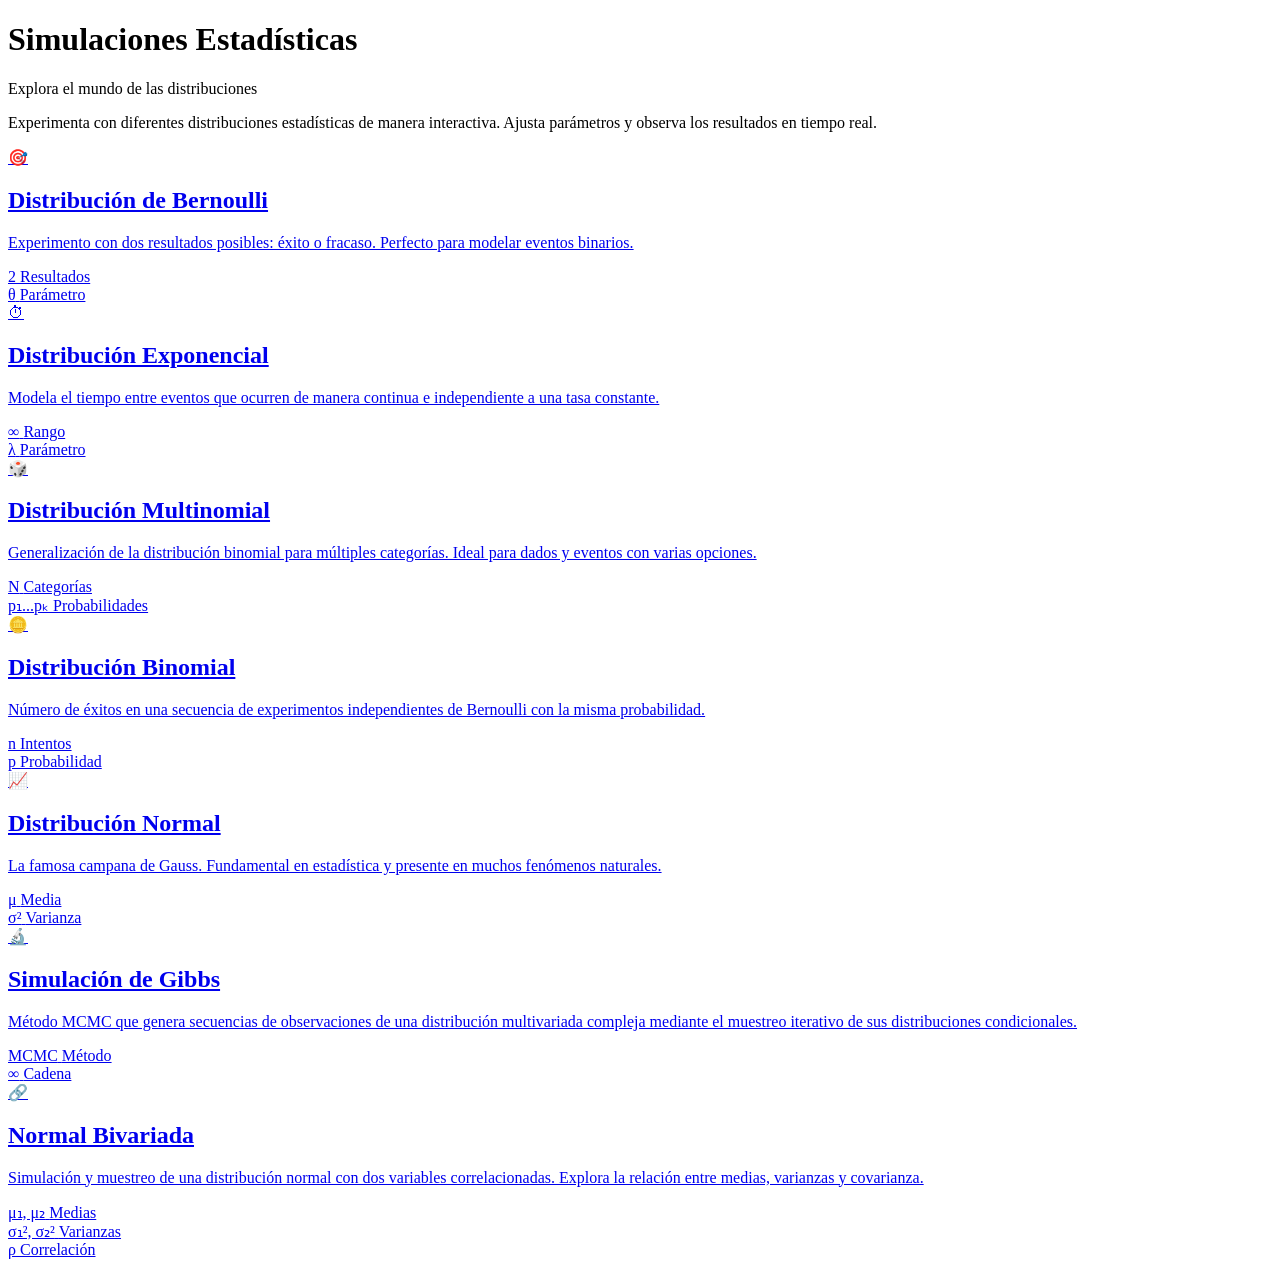
==== templates/index.html @ 39068b7f "boton de graficas" ====
<!DOCTYPE html>
<html lang="es">
<head>
    <meta charset="UTF-8">
    <meta name="viewport" content="width=device-width, initial-scale=1.0">
    <title>Simulaciones Estadísticas</title>
    <link rel="stylesheet" href="{{ url_for('static', filename='styles/c1.css') }}">
</head>
<body>
    <div class="container">
        <header class="header">
            <h1 class="title">Simulaciones Estadísticas</h1>
            <p class="subtitle">Explora el mundo de las distribuciones</p>
            <p class="description">
                Experimenta con diferentes distribuciones estadísticas de manera interactiva. 
                Ajusta parámetros y observa los resultados en tiempo real.
            </p>
        </header>

        <main class="distributions-grid">
            <a href="/bernoulli" class="distribution-card bernoulli">
                <div class="card-header">
                    <span class="card-icon">🎯</span>
                    <h2 class="card-title">Distribución de Bernoulli</h2>
                </div>
                <p class="card-description">
                    Experimento con dos resultados posibles: éxito o fracaso. 
                    Perfecto para modelar eventos binarios.
                </p>
                <div class="card-params">
                    <div class="param-item">
                        <span class="param-value">2</span>
                        <span class="param-label">Resultados</span>
                    </div>
                    <div class="param-item">
                        <span class="param-value">θ</span>
                        <span class="param-label">Parámetro</span>
                    </div>
                </div>
            </a>

            <a href="/exponencial" class="distribution-card exponencial">
                <div class="card-header">
                    <span class="card-icon">⏱</span>
                    <h2 class="card-title">Distribución Exponencial</h2>
                </div>
                <p class="card-description">
                    Modela el tiempo entre eventos que ocurren de manera continua 
                    e independiente a una tasa constante.
                </p>
                <div class="card-params">
                    <div class="param-item">
                        <span class="param-value">∞</span>
                        <span class="param-label">Rango</span>
                    </div>
                    <div class="param-item">
                        <span class="param-value">λ</span>
                        <span class="param-label">Parámetro</span>
                    </div>
                </div>
            </a>

            <a href="/multinomial" class="distribution-card multinomial">
                <div class="card-header">
                    <span class="card-icon">🎲</span>
                    <h2 class="card-title">Distribución Multinomial</h2>
                </div>
                <p class="card-description">
                    Generalización de la distribución binomial para múltiples 
                    categorías. Ideal para dados y eventos con varias opciones.
                </p>
                <div class="card-params">
                    <div class="param-item">
                        <span class="param-value">N</span>
                        <span class="param-label">Categorías</span>
                    </div>
                    <div class="param-item">
                        <span class="param-value">p₁...pₖ</span>
                        <span class="param-label">Probabilidades</span>
                    </div>
                </div>
            </a>

            <a href="/binomial" class="distribution-card binomial">
                <div class="card-header">
                    <span class="card-icon">🪙</span>
                    <h2 class="card-title">Distribución Binomial</h2>
                </div>
                <p class="card-description">
                    Número de éxitos en una secuencia de experimentos 
                    independientes de Bernoulli con la misma probabilidad.
                </p>
                <div class="card-params">
                    <div class="param-item">
                        <span class="param-value">n</span>
                        <span class="param-label">Intentos</span>
                    </div>
                    <div class="param-item">
                        <span class="param-value">p</span>
                        <span class="param-label">Probabilidad</span>
                    </div>
                </div>
            </a>

            <a href="/normal" class="distribution-card normal">
                <div class="card-header">
                    <span class="card-icon">📈</span>
                    <h2 class="card-title">Distribución Normal</h2>
                </div>
                <p class="card-description">
                    La famosa campana de Gauss. Fundamental en estadística 
                    y presente en muchos fenómenos naturales.
                </p>
                <div class="card-params">
                    <div class="param-item">
                        <span class="param-value">μ</span>
                        <span class="param-label">Media</span>
                    </div>
                    <div class="param-item">
                        <span class="param-value">σ²</span>
                        <span class="param-label">Varianza</span>
                    </div>
                </div>
            </a>

            <a href="/gebbs" class="distribution-card gebbs">
                <div class="card-header">
                    <span class="card-icon">🔬</span>
                    <h2 class="card-title">Simulación de Gibbs</h2>
                </div>
                <p class="card-description">
                    Método MCMC que genera secuencias de observaciones de una distribución multivariada compleja mediante el muestreo iterativo de sus distribuciones condicionales.
                </p>
                <div class="card-params">
                    <div class="param-item">
                        <span class="param-value">MCMC</span>
                        <span class="param-label">Método</span>
                    </div>
                    <div class="param-item">
                        <span class="param-value">∞</span>
                        <span class="param-label">Cadena</span>
                    </div>
                </div>
            </a>
            <a href="/normal_2" class="distribution-card normal2">
                <div class="card-header">
                    <span class="card-icon">🔗</span>
                    <h2 class="card-title">Normal Bivariada</h2>
                </div>
                <p class="card-description">
                    Simulación y muestreo de una distribución normal con dos variables correlacionadas. Explora la relación entre medias, varianzas y covarianza.
                </p>
                <div class="card-params">
                    <div class="param-item">
                        <span class="param-value">μ₁, μ₂</span>
                        <span class="param-label">Medias</span>
                    </div>
                    <div class="param-item">
                        <span class="param-value">σ₁², σ₂²</span>
                        <span class="param-label">Varianzas</span>
                    </div>
                    <div class="param-item">
                        <span class="param-value">ρ</span>
                        <span class="param-label">Correlación</span>
                    </div>
                </div>
            </a>
        </main>


    </div>
</body>
</html>
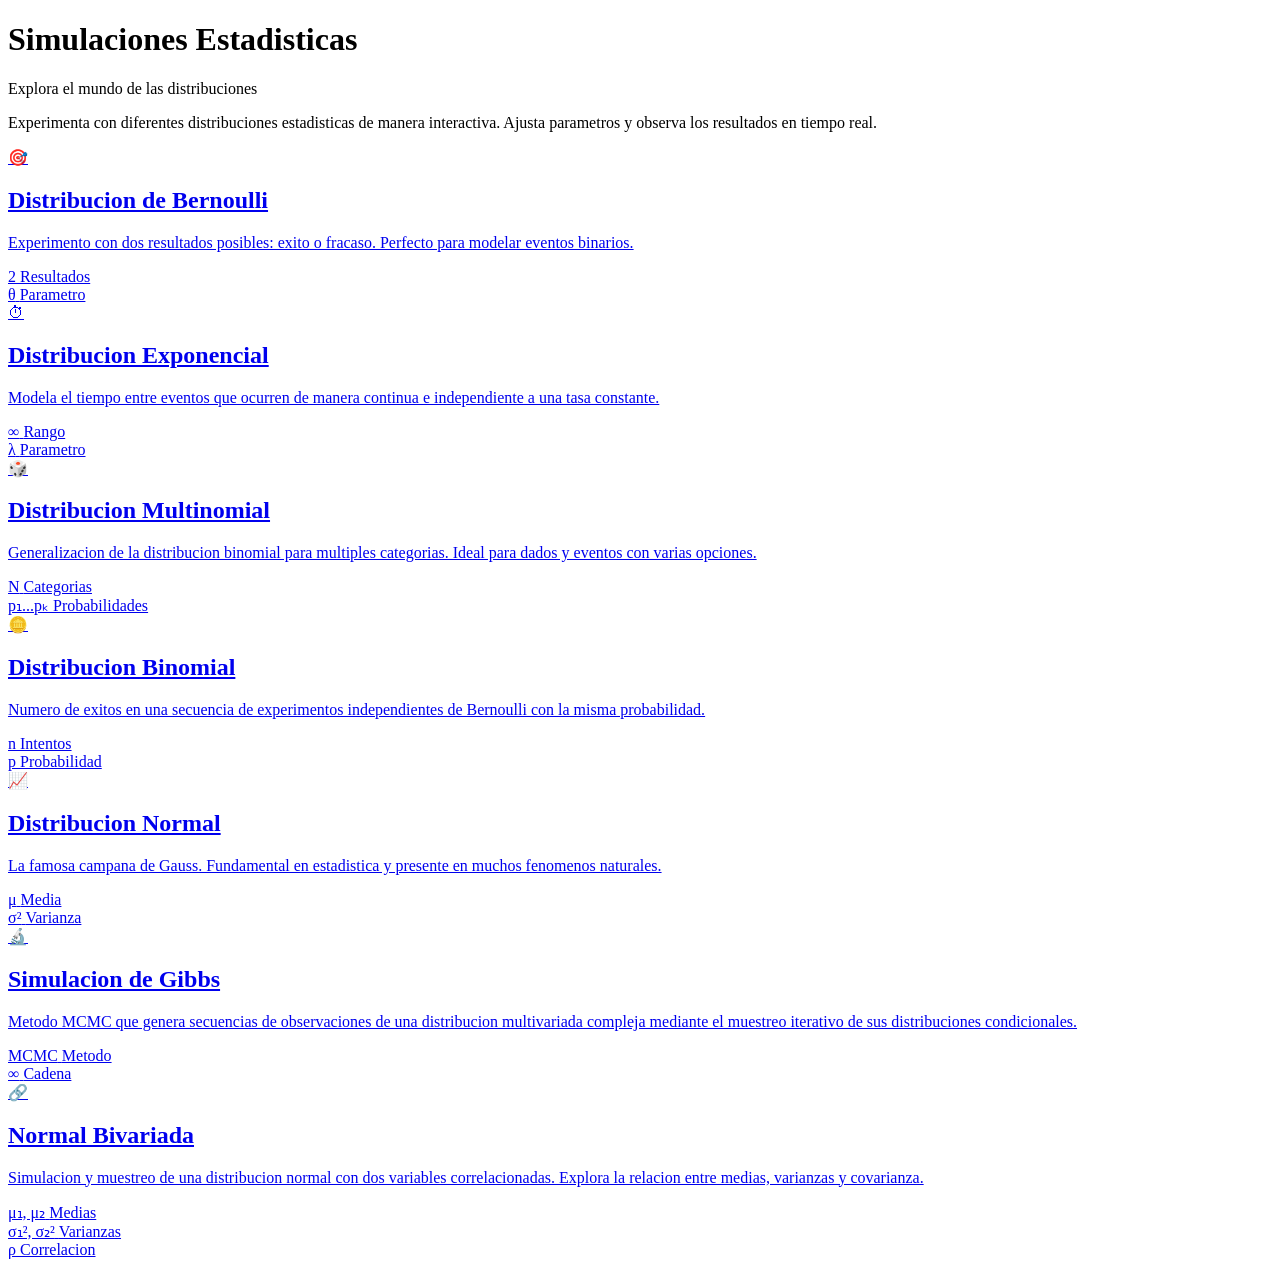
==== commit 7f0ac63a: "Boton de descarga y conversion a CSV UwU" ====
--- a/templates/index.html
+++ b/templates/index.html
@@ -3,17 +3,17 @@
 <head>
     <meta charset="UTF-8">
     <meta name="viewport" content="width=device-width, initial-scale=1.0">
-    <title>Simulaciones Estadísticas</title>
+    <title>Simulaciones Estadisticas</title>
     <link rel="stylesheet" href="{{ url_for('static', filename='styles/c1.css') }}">
 </head>
 <body>
     <div class="container">
         <header class="header">
-            <h1 class="title">Simulaciones Estadísticas</h1>
+            <h1 class="title">Simulaciones Estadisticas</h1>
             <p class="subtitle">Explora el mundo de las distribuciones</p>
             <p class="description">
-                Experimenta con diferentes distribuciones estadísticas de manera interactiva. 
-                Ajusta parámetros y observa los resultados en tiempo real.
+                Experimenta con diferentes distribuciones estadisticas de manera interactiva. 
+                Ajusta parametros y observa los resultados en tiempo real.
             </p>
         </header>
 
@@ -21,10 +21,10 @@
             <a href="/bernoulli" class="distribution-card bernoulli">
                 <div class="card-header">
                     <span class="card-icon">🎯</span>
-                    <h2 class="card-title">Distribución de Bernoulli</h2>
+                    <h2 class="card-title">Distribucion de Bernoulli</h2>
                 </div>
                 <p class="card-description">
-                    Experimento con dos resultados posibles: éxito o fracaso. 
+                    Experimento con dos resultados posibles: exito o fracaso. 
                     Perfecto para modelar eventos binarios.
                 </p>
                 <div class="card-params">
@@ -34,7 +34,7 @@
                     </div>
                     <div class="param-item">
                         <span class="param-value">θ</span>
-                        <span class="param-label">Parámetro</span>
+                        <span class="param-label">Parametro</span>
                     </div>
                 </div>
             </a>
@@ -42,7 +42,7 @@
             <a href="/exponencial" class="distribution-card exponencial">
                 <div class="card-header">
                     <span class="card-icon">⏱</span>
-                    <h2 class="card-title">Distribución Exponencial</h2>
+                    <h2 class="card-title">Distribucion Exponencial</h2>
                 </div>
                 <p class="card-description">
                     Modela el tiempo entre eventos que ocurren de manera continua 
@@ -55,7 +55,7 @@
                     </div>
                     <div class="param-item">
                         <span class="param-value">λ</span>
-                        <span class="param-label">Parámetro</span>
+                        <span class="param-label">Parametro</span>
                     </div>
                 </div>
             </a>
@@ -63,16 +63,16 @@
             <a href="/multinomial" class="distribution-card multinomial">
                 <div class="card-header">
                     <span class="card-icon">🎲</span>
-                    <h2 class="card-title">Distribución Multinomial</h2>
+                    <h2 class="card-title">Distribucion Multinomial</h2>
                 </div>
                 <p class="card-description">
-                    Generalización de la distribución binomial para múltiples 
-                    categorías. Ideal para dados y eventos con varias opciones.
+                    Generalizacion de la distribucion binomial para multiples 
+                    categorias. Ideal para dados y eventos con varias opciones.
                 </p>
                 <div class="card-params">
                     <div class="param-item">
                         <span class="param-value">N</span>
-                        <span class="param-label">Categorías</span>
+                        <span class="param-label">Categorias</span>
                     </div>
                     <div class="param-item">
                         <span class="param-value">p₁...pₖ</span>
@@ -84,10 +84,10 @@
             <a href="/binomial" class="distribution-card binomial">
                 <div class="card-header">
                     <span class="card-icon">🪙</span>
-                    <h2 class="card-title">Distribución Binomial</h2>
+                    <h2 class="card-title">Distribucion Binomial</h2>
                 </div>
                 <p class="card-description">
-                    Número de éxitos en una secuencia de experimentos 
+                    Numero de exitos en una secuencia de experimentos 
                     independientes de Bernoulli con la misma probabilidad.
                 </p>
                 <div class="card-params">
@@ -105,11 +105,11 @@
             <a href="/normal" class="distribution-card normal">
                 <div class="card-header">
                     <span class="card-icon">📈</span>
-                    <h2 class="card-title">Distribución Normal</h2>
+                    <h2 class="card-title">Distribucion Normal</h2>
                 </div>
                 <p class="card-description">
-                    La famosa campana de Gauss. Fundamental en estadística 
-                    y presente en muchos fenómenos naturales.
+                    La famosa campana de Gauss. Fundamental en estadistica 
+                    y presente en muchos fenomenos naturales.
                 </p>
                 <div class="card-params">
                     <div class="param-item">
@@ -126,15 +126,15 @@
             <a href="/gebbs" class="distribution-card gebbs">
                 <div class="card-header">
                     <span class="card-icon">🔬</span>
-                    <h2 class="card-title">Simulación de Gibbs</h2>
+                    <h2 class="card-title">Simulacion de Gibbs</h2>
                 </div>
                 <p class="card-description">
-                    Método MCMC que genera secuencias de observaciones de una distribución multivariada compleja mediante el muestreo iterativo de sus distribuciones condicionales.
+                    Metodo MCMC que genera secuencias de observaciones de una distribucion multivariada compleja mediante el muestreo iterativo de sus distribuciones condicionales.
                 </p>
                 <div class="card-params">
                     <div class="param-item">
                         <span class="param-value">MCMC</span>
-                        <span class="param-label">Método</span>
+                        <span class="param-label">Metodo</span>
                     </div>
                     <div class="param-item">
                         <span class="param-value">∞</span>
@@ -148,7 +148,7 @@
                     <h2 class="card-title">Normal Bivariada</h2>
                 </div>
                 <p class="card-description">
-                    Simulación y muestreo de una distribución normal con dos variables correlacionadas. Explora la relación entre medias, varianzas y covarianza.
+                    Simulacion y muestreo de una distribucion normal con dos variables correlacionadas. Explora la relacion entre medias, varianzas y covarianza.
                 </p>
                 <div class="card-params">
                     <div class="param-item">
@@ -161,7 +161,7 @@
                     </div>
                     <div class="param-item">
                         <span class="param-value">ρ</span>
-                        <span class="param-label">Correlación</span>
+                        <span class="param-label">Correlacion</span>
                     </div>
                 </div>
             </a>
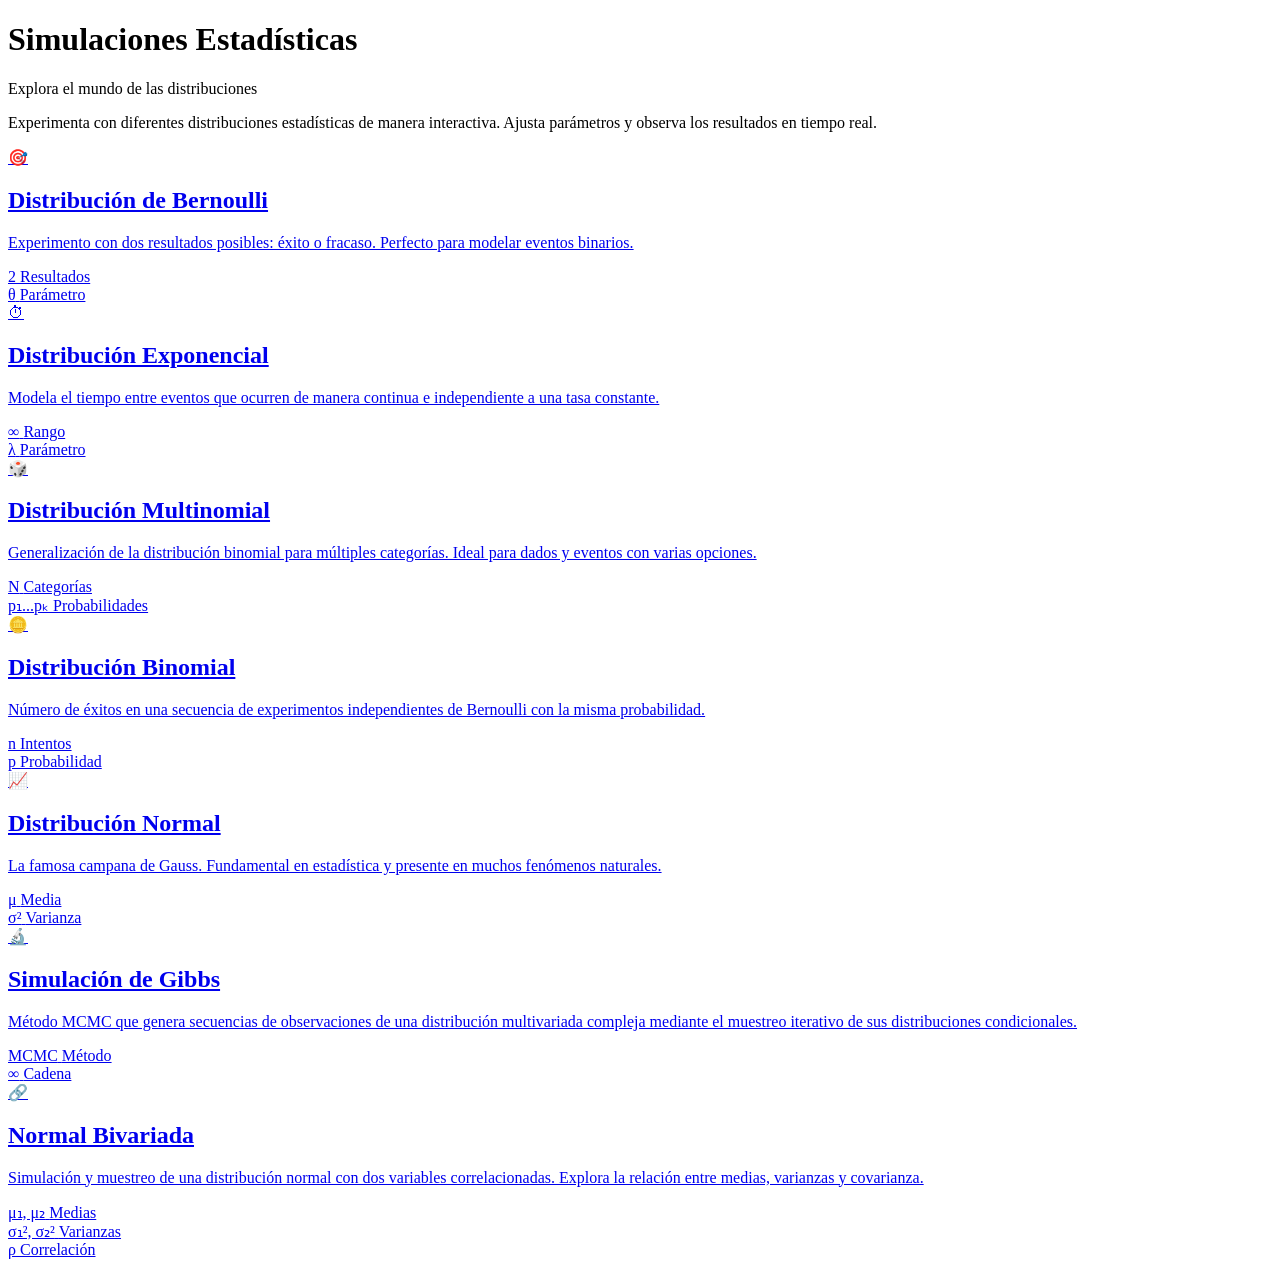
==== commit 87b48aa4: "nuevo guardado" ====
--- a/templates/index.html
+++ b/templates/index.html
@@ -3,17 +3,17 @@
 <head>
     <meta charset="UTF-8">
     <meta name="viewport" content="width=device-width, initial-scale=1.0">
-    <title>Simulaciones Estadisticas</title>
+    <title>Simulaciones Estadísticas</title>
     <link rel="stylesheet" href="{{ url_for('static', filename='styles/c1.css') }}">
 </head>
 <body>
     <div class="container">
         <header class="header">
-            <h1 class="title">Simulaciones Estadisticas</h1>
+            <h1 class="title">Simulaciones Estadísticas</h1>
             <p class="subtitle">Explora el mundo de las distribuciones</p>
             <p class="description">
-                Experimenta con diferentes distribuciones estadisticas de manera interactiva. 
-                Ajusta parametros y observa los resultados en tiempo real.
+                Experimenta con diferentes distribuciones estadísticas de manera interactiva. 
+                Ajusta parámetros y observa los resultados en tiempo real.
             </p>
         </header>
 
@@ -21,10 +21,10 @@
             <a href="/bernoulli" class="distribution-card bernoulli">
                 <div class="card-header">
                     <span class="card-icon">🎯</span>
-                    <h2 class="card-title">Distribucion de Bernoulli</h2>
+                    <h2 class="card-title">Distribución de Bernoulli</h2>
                 </div>
                 <p class="card-description">
-                    Experimento con dos resultados posibles: exito o fracaso. 
+                    Experimento con dos resultados posibles: éxito o fracaso. 
                     Perfecto para modelar eventos binarios.
                 </p>
                 <div class="card-params">
@@ -34,7 +34,7 @@
                     </div>
                     <div class="param-item">
                         <span class="param-value">θ</span>
-                        <span class="param-label">Parametro</span>
+                        <span class="param-label">Parámetro</span>
                     </div>
                 </div>
             </a>
@@ -42,7 +42,7 @@
             <a href="/exponencial" class="distribution-card exponencial">
                 <div class="card-header">
                     <span class="card-icon">⏱</span>
-                    <h2 class="card-title">Distribucion Exponencial</h2>
+                    <h2 class="card-title">Distribución Exponencial</h2>
                 </div>
                 <p class="card-description">
                     Modela el tiempo entre eventos que ocurren de manera continua 
@@ -55,7 +55,7 @@
                     </div>
                     <div class="param-item">
                         <span class="param-value">λ</span>
-                        <span class="param-label">Parametro</span>
+                        <span class="param-label">Parámetro</span>
                     </div>
                 </div>
             </a>
@@ -63,16 +63,16 @@
             <a href="/multinomial" class="distribution-card multinomial">
                 <div class="card-header">
                     <span class="card-icon">🎲</span>
-                    <h2 class="card-title">Distribucion Multinomial</h2>
+                    <h2 class="card-title">Distribución Multinomial</h2>
                 </div>
                 <p class="card-description">
-                    Generalizacion de la distribucion binomial para multiples 
-                    categorias. Ideal para dados y eventos con varias opciones.
+                    Generalización de la distribución binomial para múltiples 
+                    categorías. Ideal para dados y eventos con varias opciones.
                 </p>
                 <div class="card-params">
                     <div class="param-item">
                         <span class="param-value">N</span>
-                        <span class="param-label">Categorias</span>
+                        <span class="param-label">Categorías</span>
                     </div>
                     <div class="param-item">
                         <span class="param-value">p₁...pₖ</span>
@@ -84,10 +84,10 @@
             <a href="/binomial" class="distribution-card binomial">
                 <div class="card-header">
                     <span class="card-icon">🪙</span>
-                    <h2 class="card-title">Distribucion Binomial</h2>
+                    <h2 class="card-title">Distribución Binomial</h2>
                 </div>
                 <p class="card-description">
-                    Numero de exitos en una secuencia de experimentos 
+                    Número de éxitos en una secuencia de experimentos 
                     independientes de Bernoulli con la misma probabilidad.
                 </p>
                 <div class="card-params">
@@ -105,11 +105,11 @@
             <a href="/normal" class="distribution-card normal">
                 <div class="card-header">
                     <span class="card-icon">📈</span>
-                    <h2 class="card-title">Distribucion Normal</h2>
+                    <h2 class="card-title">Distribución Normal</h2>
                 </div>
                 <p class="card-description">
-                    La famosa campana de Gauss. Fundamental en estadistica 
-                    y presente en muchos fenomenos naturales.
+                    La famosa campana de Gauss. Fundamental en estadística 
+                    y presente en muchos fenómenos naturales.
                 </p>
                 <div class="card-params">
                     <div class="param-item">
@@ -126,15 +126,15 @@
             <a href="/gebbs" class="distribution-card gebbs">
                 <div class="card-header">
                     <span class="card-icon">🔬</span>
-                    <h2 class="card-title">Simulacion de Gibbs</h2>
+                    <h2 class="card-title">Simulación de Gibbs</h2>
                 </div>
                 <p class="card-description">
-                    Metodo MCMC que genera secuencias de observaciones de una distribucion multivariada compleja mediante el muestreo iterativo de sus distribuciones condicionales.
+                    Método MCMC que genera secuencias de observaciones de una distribución multivariada compleja mediante el muestreo iterativo de sus distribuciones condicionales.
                 </p>
                 <div class="card-params">
                     <div class="param-item">
                         <span class="param-value">MCMC</span>
-                        <span class="param-label">Metodo</span>
+                        <span class="param-label">Método</span>
                     </div>
                     <div class="param-item">
                         <span class="param-value">∞</span>
@@ -148,7 +148,7 @@
                     <h2 class="card-title">Normal Bivariada</h2>
                 </div>
                 <p class="card-description">
-                    Simulacion y muestreo de una distribucion normal con dos variables correlacionadas. Explora la relacion entre medias, varianzas y covarianza.
+                    Simulación y muestreo de una distribución normal con dos variables correlacionadas. Explora la relación entre medias, varianzas y covarianza.
                 </p>
                 <div class="card-params">
                     <div class="param-item">
@@ -161,7 +161,7 @@
                     </div>
                     <div class="param-item">
                         <span class="param-value">ρ</span>
-                        <span class="param-label">Correlacion</span>
+                        <span class="param-label">Correlación</span>
                     </div>
                 </div>
             </a>
@@ -170,4 +170,4 @@
 
     </div>
 </body>
-</html>+</html>   
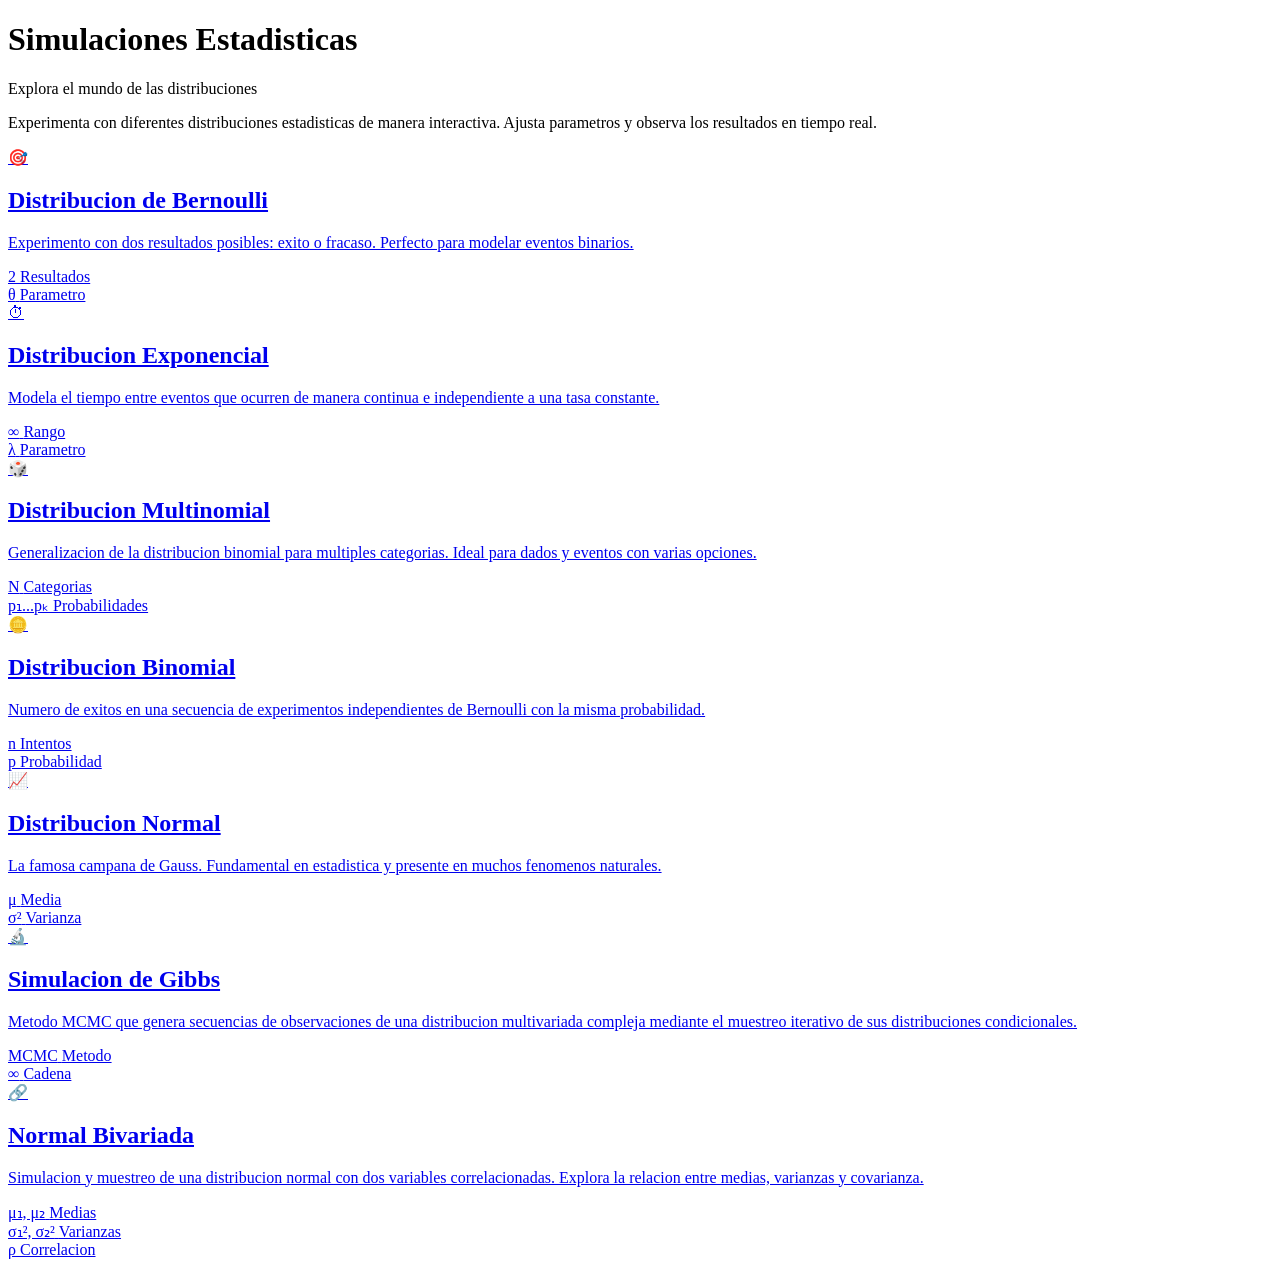
==== commit fe13bc1d: "nueva posicion de graficas" ====
--- a/templates/index.html
+++ b/templates/index.html
@@ -3,17 +3,17 @@
 <head>
     <meta charset="UTF-8">
     <meta name="viewport" content="width=device-width, initial-scale=1.0">
-    <title>Simulaciones Estadísticas</title>
+    <title>Simulaciones Estadisticas</title>
     <link rel="stylesheet" href="{{ url_for('static', filename='styles/c1.css') }}">
 </head>
 <body>
     <div class="container">
         <header class="header">
-            <h1 class="title">Simulaciones Estadísticas</h1>
+            <h1 class="title">Simulaciones Estadisticas</h1>
             <p class="subtitle">Explora el mundo de las distribuciones</p>
             <p class="description">
-                Experimenta con diferentes distribuciones estadísticas de manera interactiva. 
-                Ajusta parámetros y observa los resultados en tiempo real.
+                Experimenta con diferentes distribuciones estadisticas de manera interactiva. 
+                Ajusta parametros y observa los resultados en tiempo real.
             </p>
         </header>
 
@@ -21,10 +21,10 @@
             <a href="/bernoulli" class="distribution-card bernoulli">
                 <div class="card-header">
                     <span class="card-icon">🎯</span>
-                    <h2 class="card-title">Distribución de Bernoulli</h2>
+                    <h2 class="card-title">Distribucion de Bernoulli</h2>
                 </div>
                 <p class="card-description">
-                    Experimento con dos resultados posibles: éxito o fracaso. 
+                    Experimento con dos resultados posibles: exito o fracaso. 
                     Perfecto para modelar eventos binarios.
                 </p>
                 <div class="card-params">
@@ -34,7 +34,7 @@
                     </div>
                     <div class="param-item">
                         <span class="param-value">θ</span>
-                        <span class="param-label">Parámetro</span>
+                        <span class="param-label">Parametro</span>
                     </div>
                 </div>
             </a>
@@ -42,7 +42,7 @@
             <a href="/exponencial" class="distribution-card exponencial">
                 <div class="card-header">
                     <span class="card-icon">⏱</span>
-                    <h2 class="card-title">Distribución Exponencial</h2>
+                    <h2 class="card-title">Distribucion Exponencial</h2>
                 </div>
                 <p class="card-description">
                     Modela el tiempo entre eventos que ocurren de manera continua 
@@ -55,7 +55,7 @@
                     </div>
                     <div class="param-item">
                         <span class="param-value">λ</span>
-                        <span class="param-label">Parámetro</span>
+                        <span class="param-label">Parametro</span>
                     </div>
                 </div>
             </a>
@@ -63,16 +63,16 @@
             <a href="/multinomial" class="distribution-card multinomial">
                 <div class="card-header">
                     <span class="card-icon">🎲</span>
-                    <h2 class="card-title">Distribución Multinomial</h2>
+                    <h2 class="card-title">Distribucion Multinomial</h2>
                 </div>
                 <p class="card-description">
-                    Generalización de la distribución binomial para múltiples 
-                    categorías. Ideal para dados y eventos con varias opciones.
+                    Generalizacion de la distribucion binomial para multiples 
+                    categorias. Ideal para dados y eventos con varias opciones.
                 </p>
                 <div class="card-params">
                     <div class="param-item">
                         <span class="param-value">N</span>
-                        <span class="param-label">Categorías</span>
+                        <span class="param-label">Categorias</span>
                     </div>
                     <div class="param-item">
                         <span class="param-value">p₁...pₖ</span>
@@ -84,10 +84,10 @@
             <a href="/binomial" class="distribution-card binomial">
                 <div class="card-header">
                     <span class="card-icon">🪙</span>
-                    <h2 class="card-title">Distribución Binomial</h2>
+                    <h2 class="card-title">Distribucion Binomial</h2>
                 </div>
                 <p class="card-description">
-                    Número de éxitos en una secuencia de experimentos 
+                    Numero de exitos en una secuencia de experimentos 
                     independientes de Bernoulli con la misma probabilidad.
                 </p>
                 <div class="card-params">
@@ -105,11 +105,11 @@
             <a href="/normal" class="distribution-card normal">
                 <div class="card-header">
                     <span class="card-icon">📈</span>
-                    <h2 class="card-title">Distribución Normal</h2>
+                    <h2 class="card-title">Distribucion Normal</h2>
                 </div>
                 <p class="card-description">
-                    La famosa campana de Gauss. Fundamental en estadística 
-                    y presente en muchos fenómenos naturales.
+                    La famosa campana de Gauss. Fundamental en estadistica 
+                    y presente en muchos fenomenos naturales.
                 </p>
                 <div class="card-params">
                     <div class="param-item">
@@ -126,15 +126,15 @@
             <a href="/gebbs" class="distribution-card gebbs">
                 <div class="card-header">
                     <span class="card-icon">🔬</span>
-                    <h2 class="card-title">Simulación de Gibbs</h2>
+                    <h2 class="card-title">Simulacion de Gibbs</h2>
                 </div>
                 <p class="card-description">
-                    Método MCMC que genera secuencias de observaciones de una distribución multivariada compleja mediante el muestreo iterativo de sus distribuciones condicionales.
+                    Metodo MCMC que genera secuencias de observaciones de una distribucion multivariada compleja mediante el muestreo iterativo de sus distribuciones condicionales.
                 </p>
                 <div class="card-params">
                     <div class="param-item">
                         <span class="param-value">MCMC</span>
-                        <span class="param-label">Método</span>
+                        <span class="param-label">Metodo</span>
                     </div>
                     <div class="param-item">
                         <span class="param-value">∞</span>
@@ -148,7 +148,7 @@
                     <h2 class="card-title">Normal Bivariada</h2>
                 </div>
                 <p class="card-description">
-                    Simulación y muestreo de una distribución normal con dos variables correlacionadas. Explora la relación entre medias, varianzas y covarianza.
+                    Simulacion y muestreo de una distribucion normal con dos variables correlacionadas. Explora la relacion entre medias, varianzas y covarianza.
                 </p>
                 <div class="card-params">
                     <div class="param-item">
@@ -161,7 +161,7 @@
                     </div>
                     <div class="param-item">
                         <span class="param-value">ρ</span>
-                        <span class="param-label">Correlación</span>
+                        <span class="param-label">Correlacion</span>
                     </div>
                 </div>
             </a>
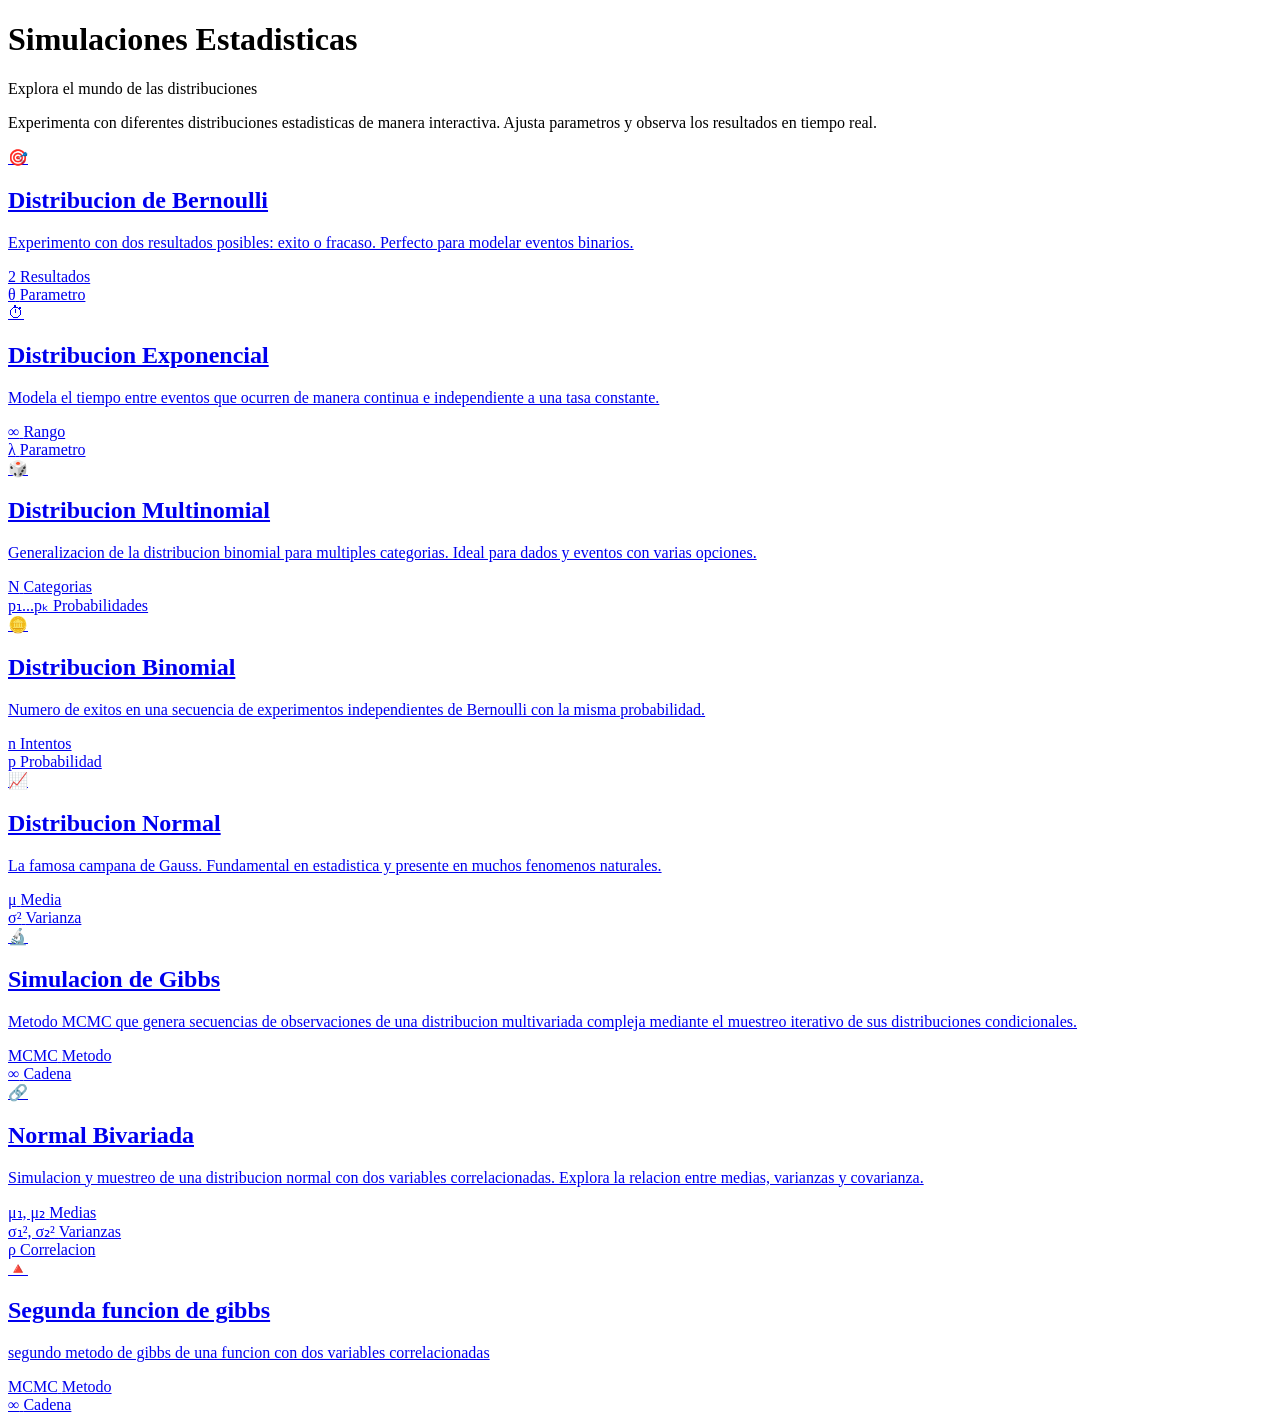
==== commit eb24f921: "add  new fuction" ====
--- a/templates/index.html
+++ b/templates/index.html
@@ -165,6 +165,27 @@
                     </div>
                 </div>
             </a>
+
+            <a href="/gibbs2" class="distribution-card normal2">
+                <div class="card-header">
+                    <span class="card-icon">🔺</span>
+                    <h2 class="card-title">Segunda funcion de gibbs </h2>
+                </div>
+                <p class="card-description">
+                      segundo metodo de gibbs de una funcion con dos variables correlacionadas
+                </p>
+                <div class="card-params">
+                    
+                    <div class="param-item">
+                        <span class="param-value">MCMC</span>
+                        <span class="param-label">Metodo</span>
+                    </div>
+                    <div class="param-item">
+                        <span class="param-value">∞</span>
+                        <span class="param-label">Cadena</span>
+                    </div>
+                </div>
+            </a>
         </main>
 
 
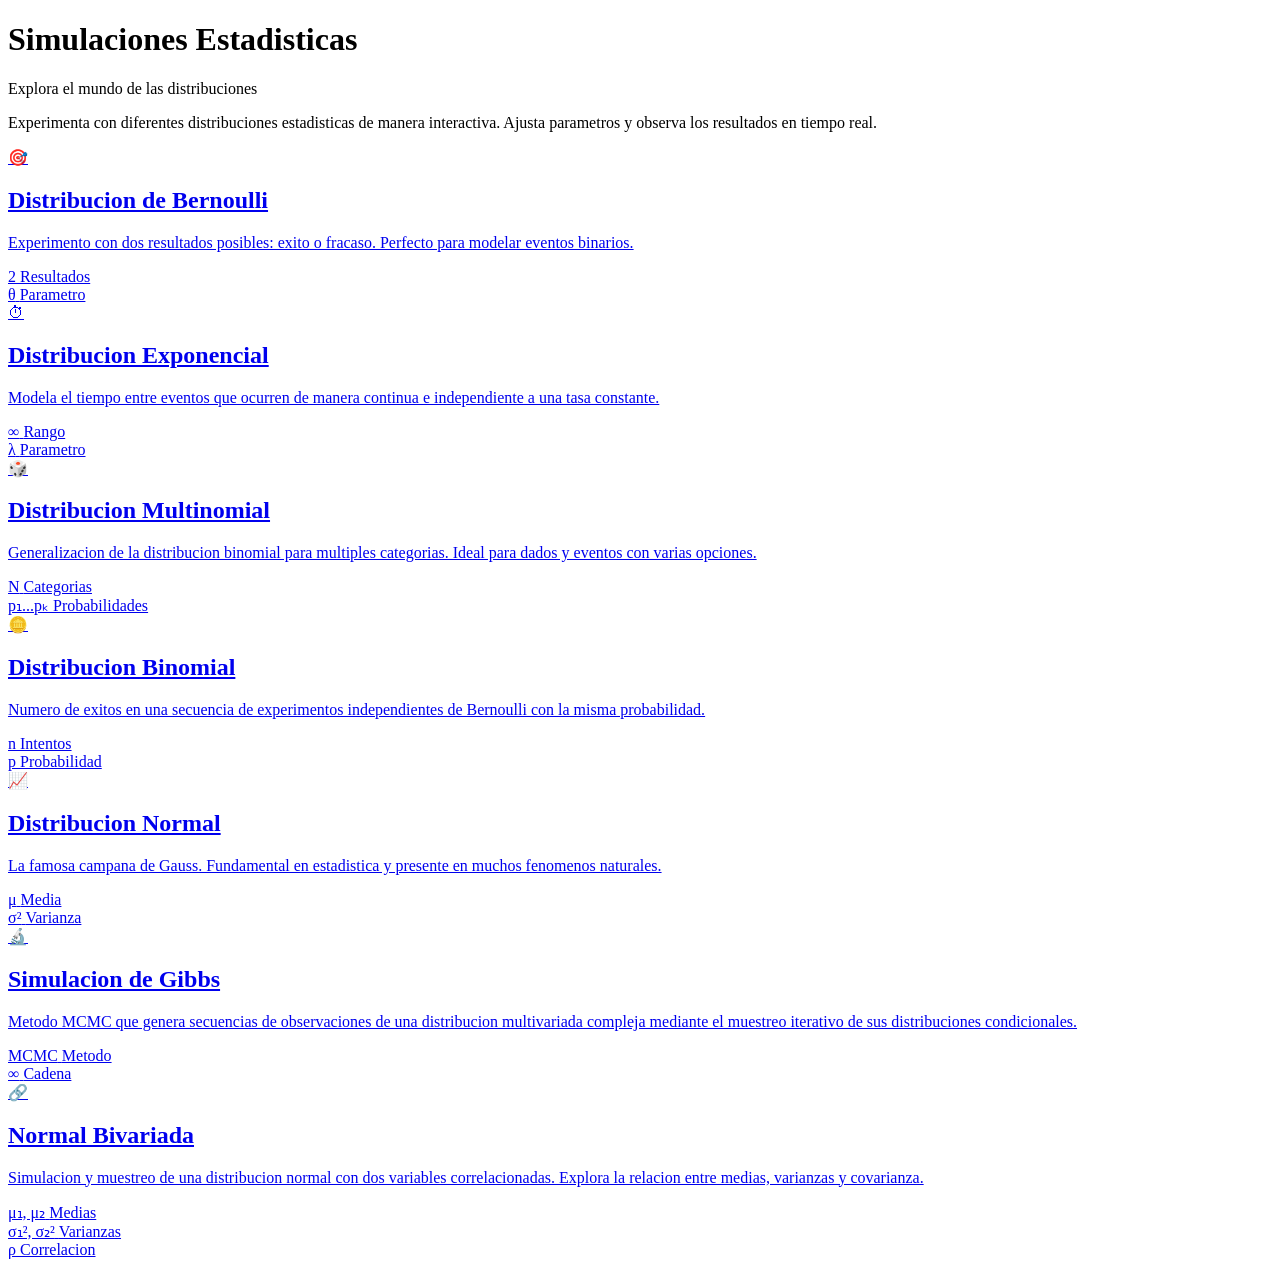
==== commit ba6eb1fd: "fuck me men" ====
--- a/templates/index.html
+++ b/templates/index.html
@@ -166,29 +166,7 @@
                 </div>
             </a>
 
-            <a href="/gibbs2" class="distribution-card normal2">
-                <div class="card-header">
-                    <span class="card-icon">🔺</span>
-                    <h2 class="card-title">Segunda funcion de gibbs </h2>
-                </div>
-                <p class="card-description">
-                      segundo metodo de gibbs de una funcion con dos variables correlacionadas
-                </p>
-                <div class="card-params">
-                    
-                    <div class="param-item">
-                        <span class="param-value">MCMC</span>
-                        <span class="param-label">Metodo</span>
-                    </div>
-                    <div class="param-item">
-                        <span class="param-value">∞</span>
-                        <span class="param-label">Cadena</span>
-                    </div>
-                </div>
-            </a>
         </main>
-
-
     </div>
 </body>
 </html>   
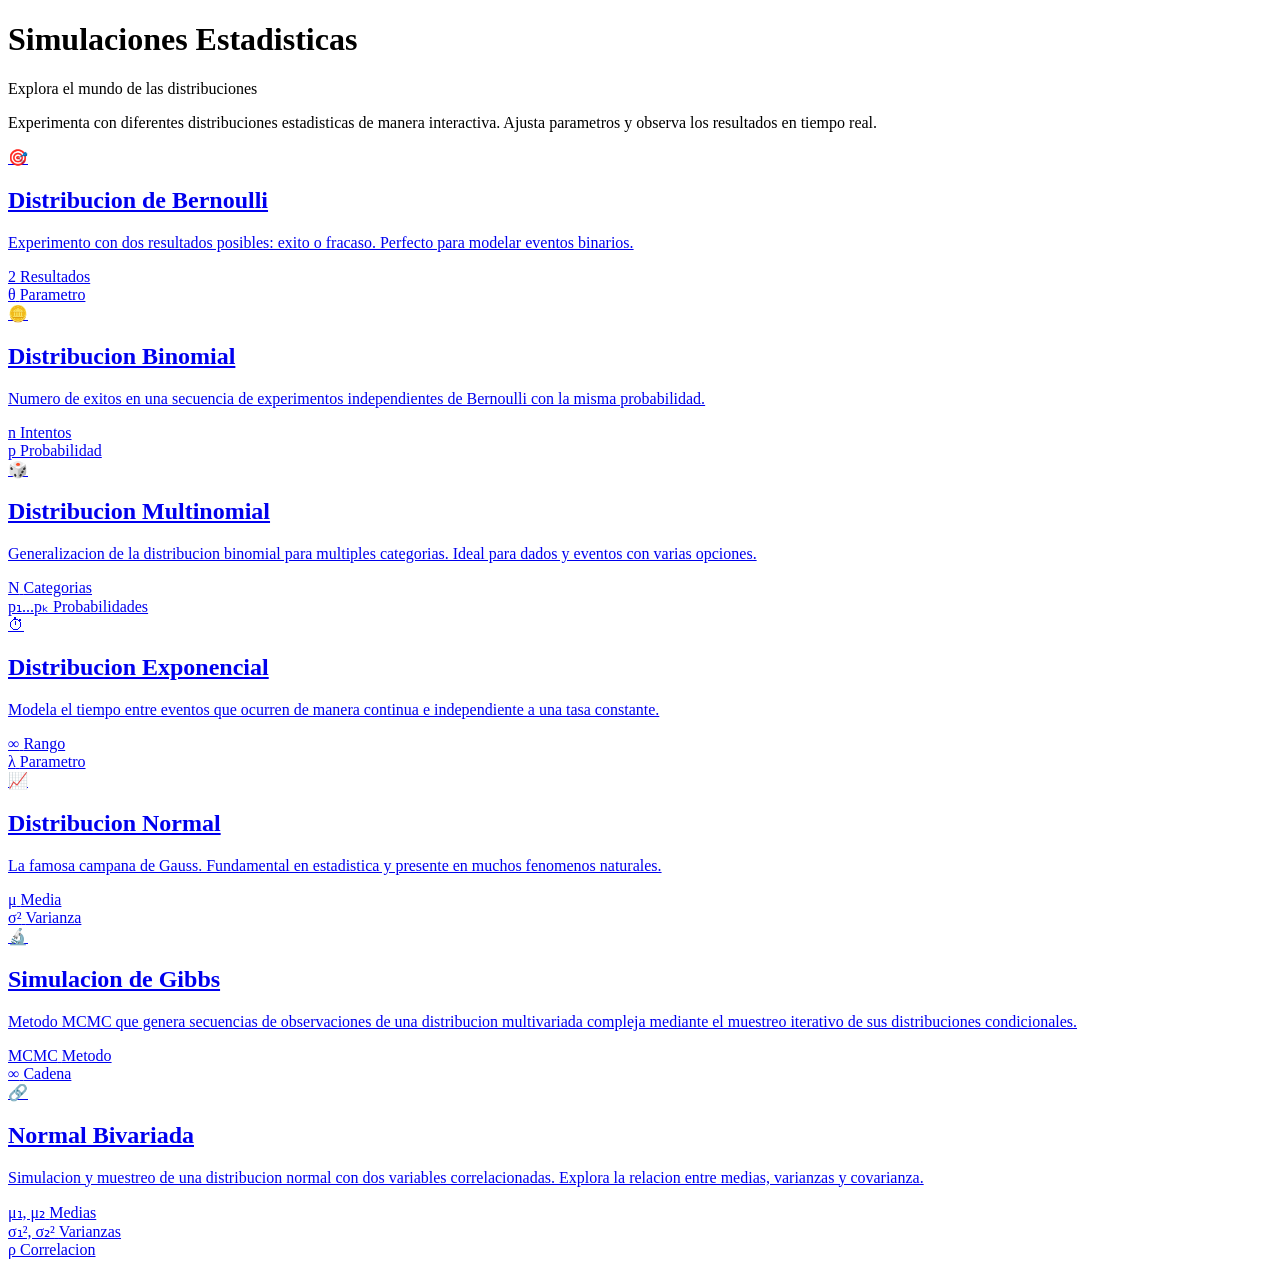
==== commit 5545aa88: "reorganización de la pantalla de inicio" ====
--- a/templates/index.html
+++ b/templates/index.html
@@ -18,6 +18,7 @@
         </header>
 
         <main class="distributions-grid">
+            <!-- 1. Bernoulli -->
             <a href="/bernoulli" class="distribution-card bernoulli">
                 <div class="card-header">
                     <span class="card-icon">🎯</span>
@@ -39,6 +40,51 @@
                 </div>
             </a>
 
+            <!-- 2. Binomial -->
+            <a href="/binomial" class="distribution-card binomial">
+                <div class="card-header">
+                    <span class="card-icon">🪙</span>
+                    <h2 class="card-title">Distribucion Binomial</h2>
+                </div>
+                <p class="card-description">
+                    Numero de exitos en una secuencia de experimentos 
+                    independientes de Bernoulli con la misma probabilidad.
+                </p>
+                <div class="card-params">
+                    <div class="param-item">
+                        <span class="param-value">n</span>
+                        <span class="param-label">Intentos</span>
+                    </div>
+                    <div class="param-item">
+                        <span class="param-value">p</span>
+                        <span class="param-label">Probabilidad</span>
+                    </div>
+                </div>
+            </a>
+
+            <!-- 3. Multinomial -->
+            <a href="/multinomial" class="distribution-card multinomial">
+                <div class="card-header">
+                    <span class="card-icon">🎲</span>
+                    <h2 class="card-title">Distribucion Multinomial</h2>
+                </div>
+                <p class="card-description">
+                    Generalizacion de la distribucion binomial para multiples 
+                    categorias. Ideal para dados y eventos con varias opciones.
+                </p>
+                <div class="card-params">
+                    <div class="param-item">
+                        <span class="param-value">N</span>
+                        <span class="param-label">Categorias</span>
+                    </div>
+                    <div class="param-item">
+                        <span class="param-value">p₁...pₖ</span>
+                        <span class="param-label">Probabilidades</span>
+                    </div>
+                </div>
+            </a>
+
+            <!-- 4. Exponencial -->
             <a href="/exponencial" class="distribution-card exponencial">
                 <div class="card-header">
                     <span class="card-icon">⏱</span>
@@ -60,48 +106,7 @@
                 </div>
             </a>
 
-            <a href="/multinomial" class="distribution-card multinomial">
-                <div class="card-header">
-                    <span class="card-icon">🎲</span>
-                    <h2 class="card-title">Distribucion Multinomial</h2>
-                </div>
-                <p class="card-description">
-                    Generalizacion de la distribucion binomial para multiples 
-                    categorias. Ideal para dados y eventos con varias opciones.
-                </p>
-                <div class="card-params">
-                    <div class="param-item">
-                        <span class="param-value">N</span>
-                        <span class="param-label">Categorias</span>
-                    </div>
-                    <div class="param-item">
-                        <span class="param-value">p₁...pₖ</span>
-                        <span class="param-label">Probabilidades</span>
-                    </div>
-                </div>
-            </a>
-
-            <a href="/binomial" class="distribution-card binomial">
-                <div class="card-header">
-                    <span class="card-icon">🪙</span>
-                    <h2 class="card-title">Distribucion Binomial</h2>
-                </div>
-                <p class="card-description">
-                    Numero de exitos en una secuencia de experimentos 
-                    independientes de Bernoulli con la misma probabilidad.
-                </p>
-                <div class="card-params">
-                    <div class="param-item">
-                        <span class="param-value">n</span>
-                        <span class="param-label">Intentos</span>
-                    </div>
-                    <div class="param-item">
-                        <span class="param-value">p</span>
-                        <span class="param-label">Probabilidad</span>
-                    </div>
-                </div>
-            </a>
-
+            <!-- 5. Normal -->
             <a href="/normal" class="distribution-card normal">
                 <div class="card-header">
                     <span class="card-icon">📈</span>
@@ -123,6 +128,7 @@
                 </div>
             </a>
 
+            <!-- 6. Gibbs -->
             <a href="/gebbs" class="distribution-card gebbs">
                 <div class="card-header">
                     <span class="card-icon">🔬</span>
@@ -142,6 +148,8 @@
                     </div>
                 </div>
             </a>
+
+            <!-- 7. Normal Bivariada -->
             <a href="/normal_2" class="distribution-card normal2">
                 <div class="card-header">
                     <span class="card-icon">🔗</span>
@@ -169,4 +177,4 @@
         </main>
     </div>
 </body>
-</html>   +</html>
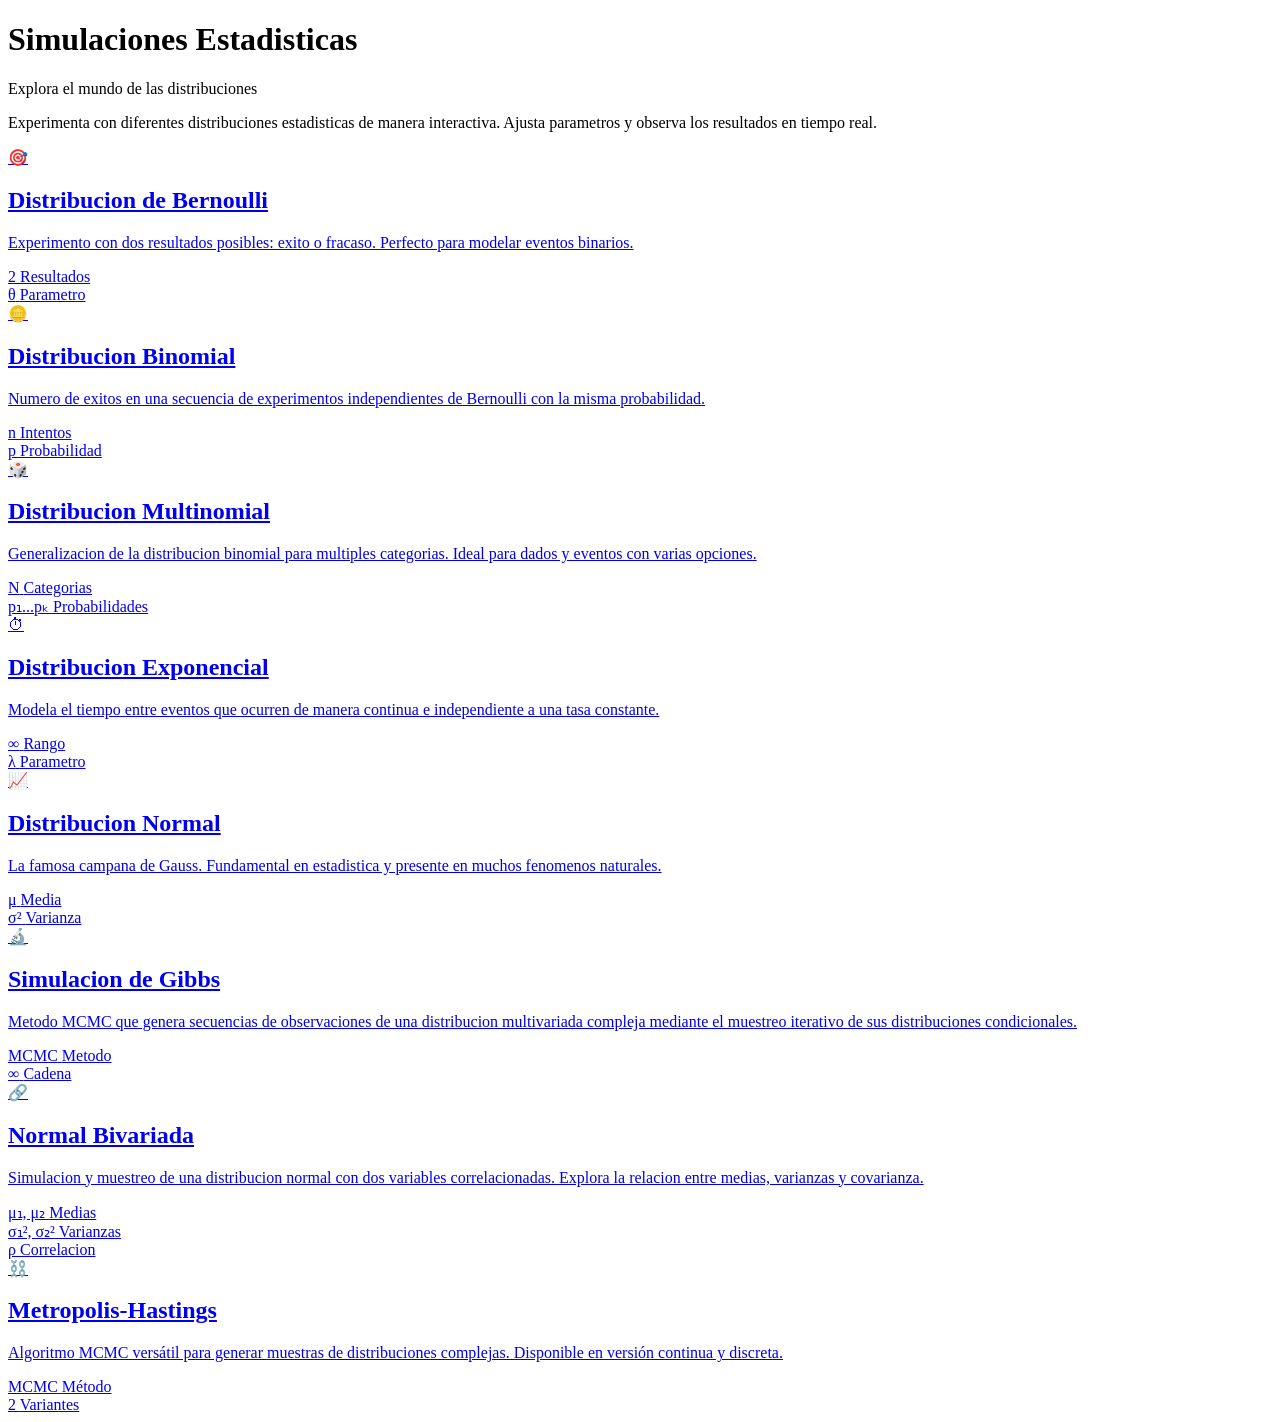
==== commit 33cce21a: "MH - caso continuo y discreto" ====
--- a/templates/index.html
+++ b/templates/index.html
@@ -174,6 +174,29 @@
                 </div>
             </a>
 
+            <!-- 8. Metropolis-Hastings -->
+            <a href="/metropolis_hastings" class="distribution-card gebbs">
+    <div class="card-header">
+        <span class="card-icon">⛓️</span>
+        <h2 class="card-title">Metropolis-Hastings</h2>
+    </div>
+    <p class="card-description">
+        Algoritmo MCMC versátil para generar muestras de distribuciones complejas.
+        Disponible en versión continua y discreta.
+    </p>
+    <div class="card-params">
+        <div class="param-item">
+            <span class="param-value">MCMC</span>
+            <span class="param-label">Método</span>
+        </div>
+        <div class="param-item">
+            <span class="param-value">2</span>
+            <span class="param-label">Variantes</span>
+        </div>
+    </div>
+</a>
+
+
         </main>
     </div>
 </body>
